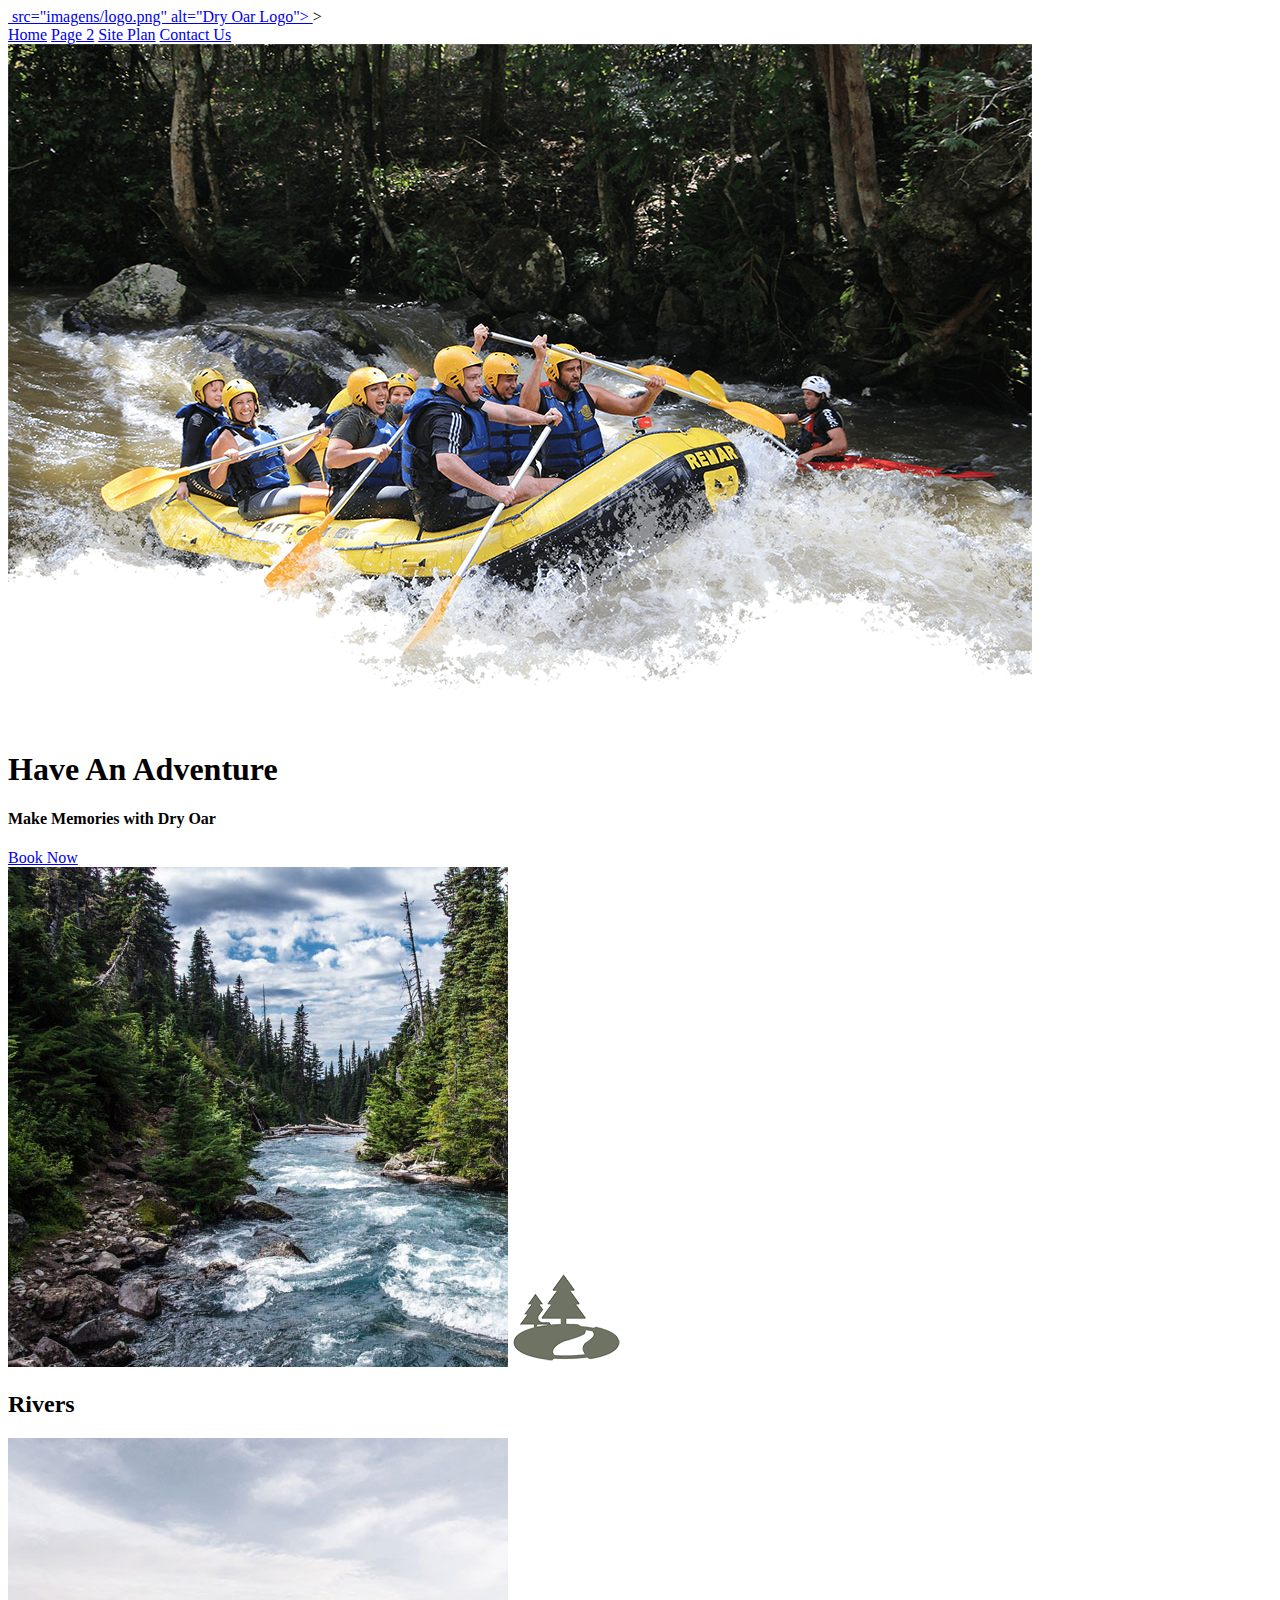
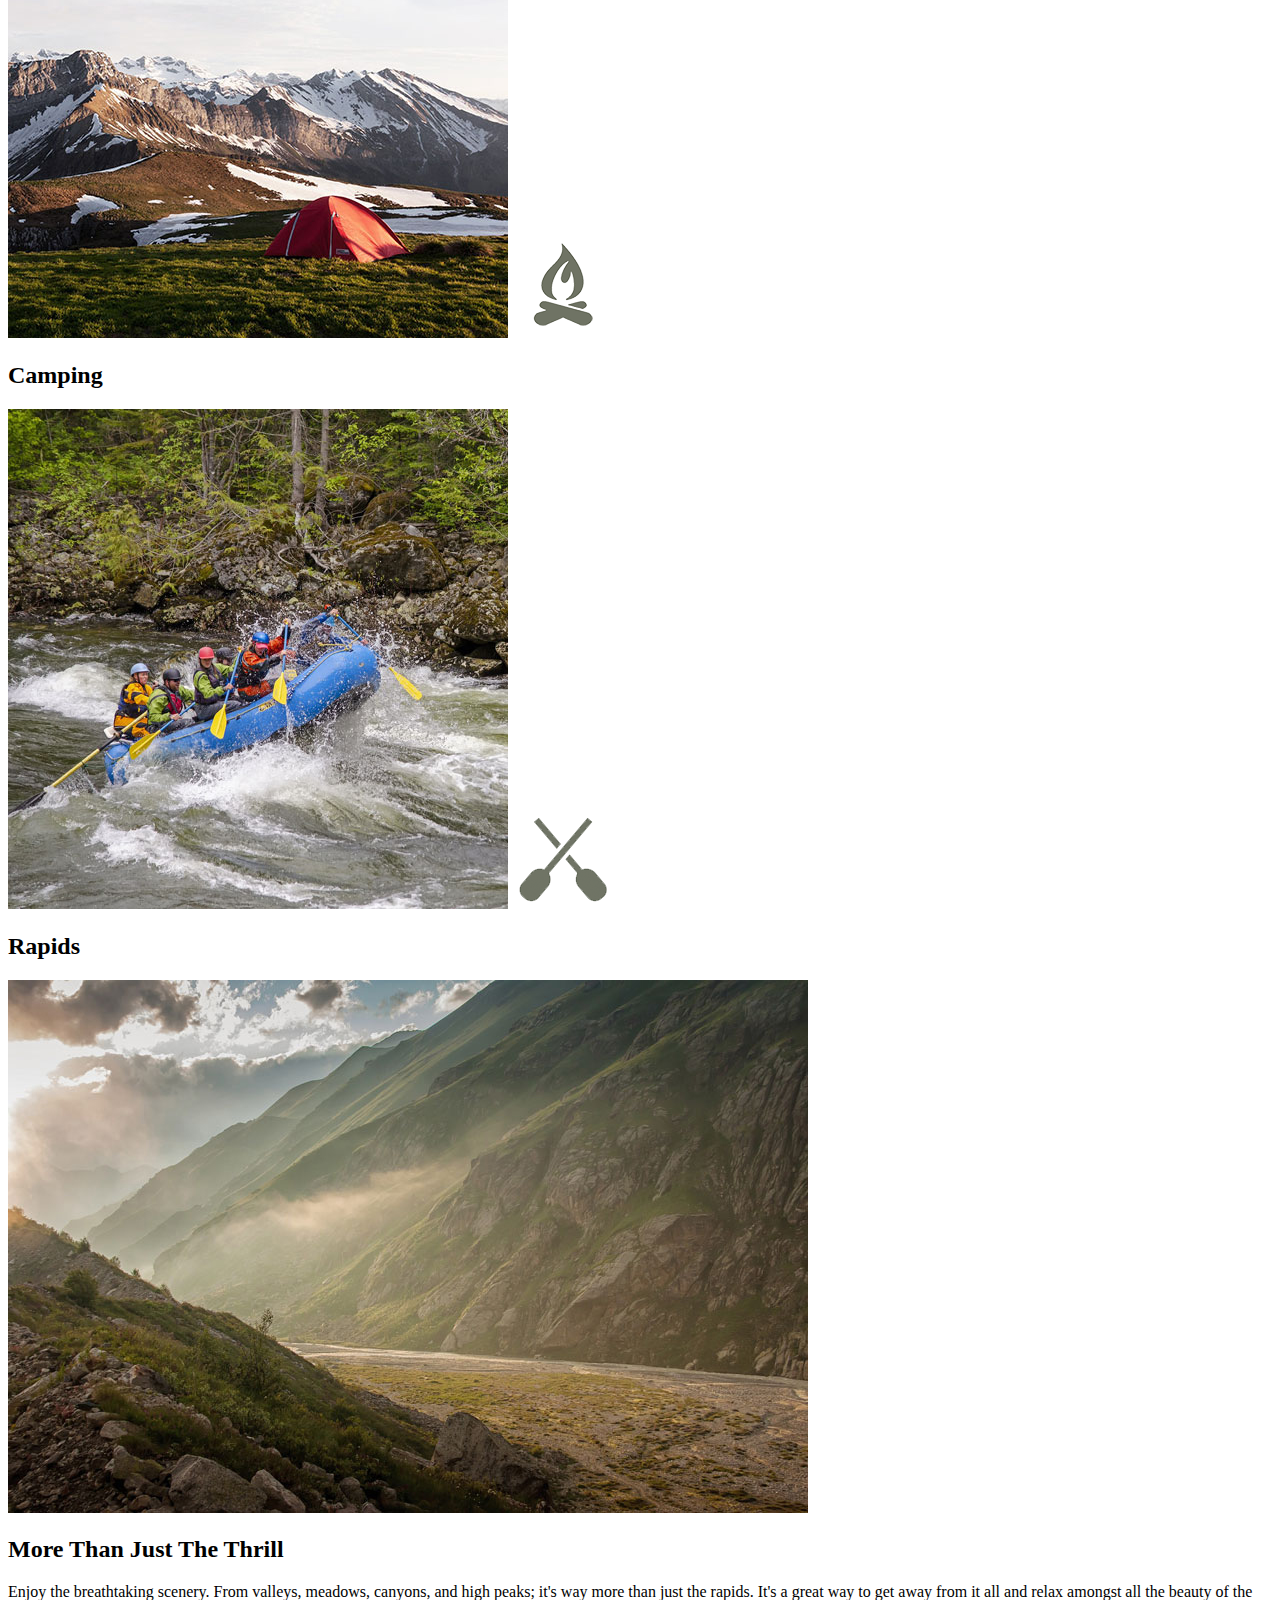
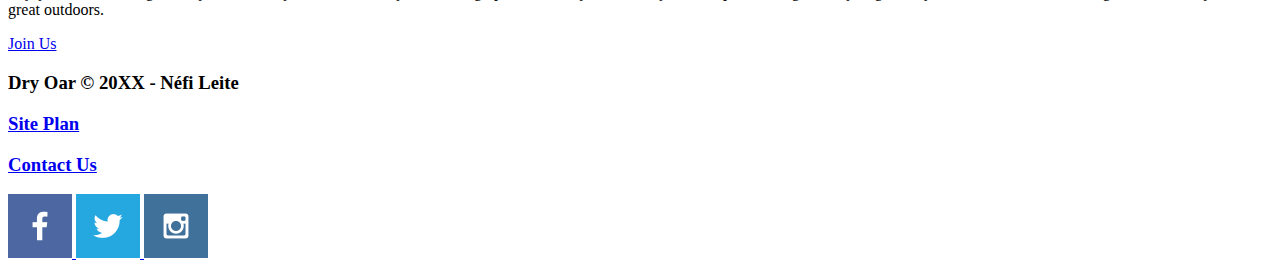
==== wwr/index.html @ 269e59d2 "New features" ====
<!DOCTYPE html>
<html lang="en">

<head>
    <meta charset="UTF-8">
    <meta http-equiv="X-UA-Compatible" content="IE=edge">
    <meta name="viewport" content="width=device-width, initial-scale=1.0">
    <title>Your greatest rafting adventure starts here!</title>
</head>

<body>
    <header>
        <a id="logo_link" href="index.html">
            <img class="logo"> src="imagens/logo.png" alt="Dry Oar Logo">
        </a>
        ><nav>
            <a href="index.html">Home</a>
            <a href="#">Page 2</a>
            <a href="site-plan-rafting.html">Site Plan</a>
            <a href="contactus.html">Contact Us</a>
        </nav>
    </header>
    <div Id="hero">
        <div id="hero-box">
            <img id="hero-img" , src="images/hero.png" , alt="People enjoying rafting">
        </div>
        <section id="hero-msg">
            <h1 class="home-title">Have An Adventure</h1>
            <h4>Make Memories with Dry Oar </h4>
            <div class='button-box'>
                <a class='book' href="rates.html">Book Now</a>
            </div>
        </section>
    </div>
    <main class="home-grid">
        <section class="rivers-card">
            <img class="card-img" src="images/rivers.jpg" alt="river in forest">
            <img class="icon" src="images/river_icon.png" alt="river icon">
            <h2>Rivers</h2>
        </section>
        <section class="camping-card">
            <img class="card-img" src="images/camping.jpg" alt="tent in mountains">
            <img class="icon" src="images/fire_icon.png" alt="fire icon">
            <h2>Camping</h2>
        </section>
        <section class="rapids-card">
            <img class="card-img" src="images/rapids.jpg" alt="rafting boat">
            <img class="icon" src="images/oars.png" alt="oars icon">
            <h2>Rapids</h2>
        </section>
        <img class="mountains" src="images/mountains.jpg" alt="Misty mountains">
        <section class="msg">
            <h2>More Than Just The Thrill</h2>
            <p>Enjoy the breathtaking scenery. From valleys, meadows, canyons, and high peaks; it's way more than just
                the rapids. It's a great way to get away from it all and relax amongst all the beauty of the great
                outdoors. </p>
            <a class='join' href="rivers.html">Join Us</a>
        </section>

    </main>
    <footer>
        <h3>Dry Oar &copy; 20XX - Néfi Leite</h3>
        <h3><a href="site-plan-rafting.html">Site Plan</a></h3>
        <h3><a href="contactus.html">Contact Us</a></h3>
        <div class="social">
            <a href="https://facebook.com">
                <img src="images/facebook.png" alt="fb icon">
            </a>
            <a href="https://twitter.com">
                <img src="images/twitter.png" alt="twitter icon">
            </a>
            <a href="https://instagram.com">
                <img src="images/instagram.png" alt="instagram icon">
            </a>
        </div>
    </footer>

</body>

</html>
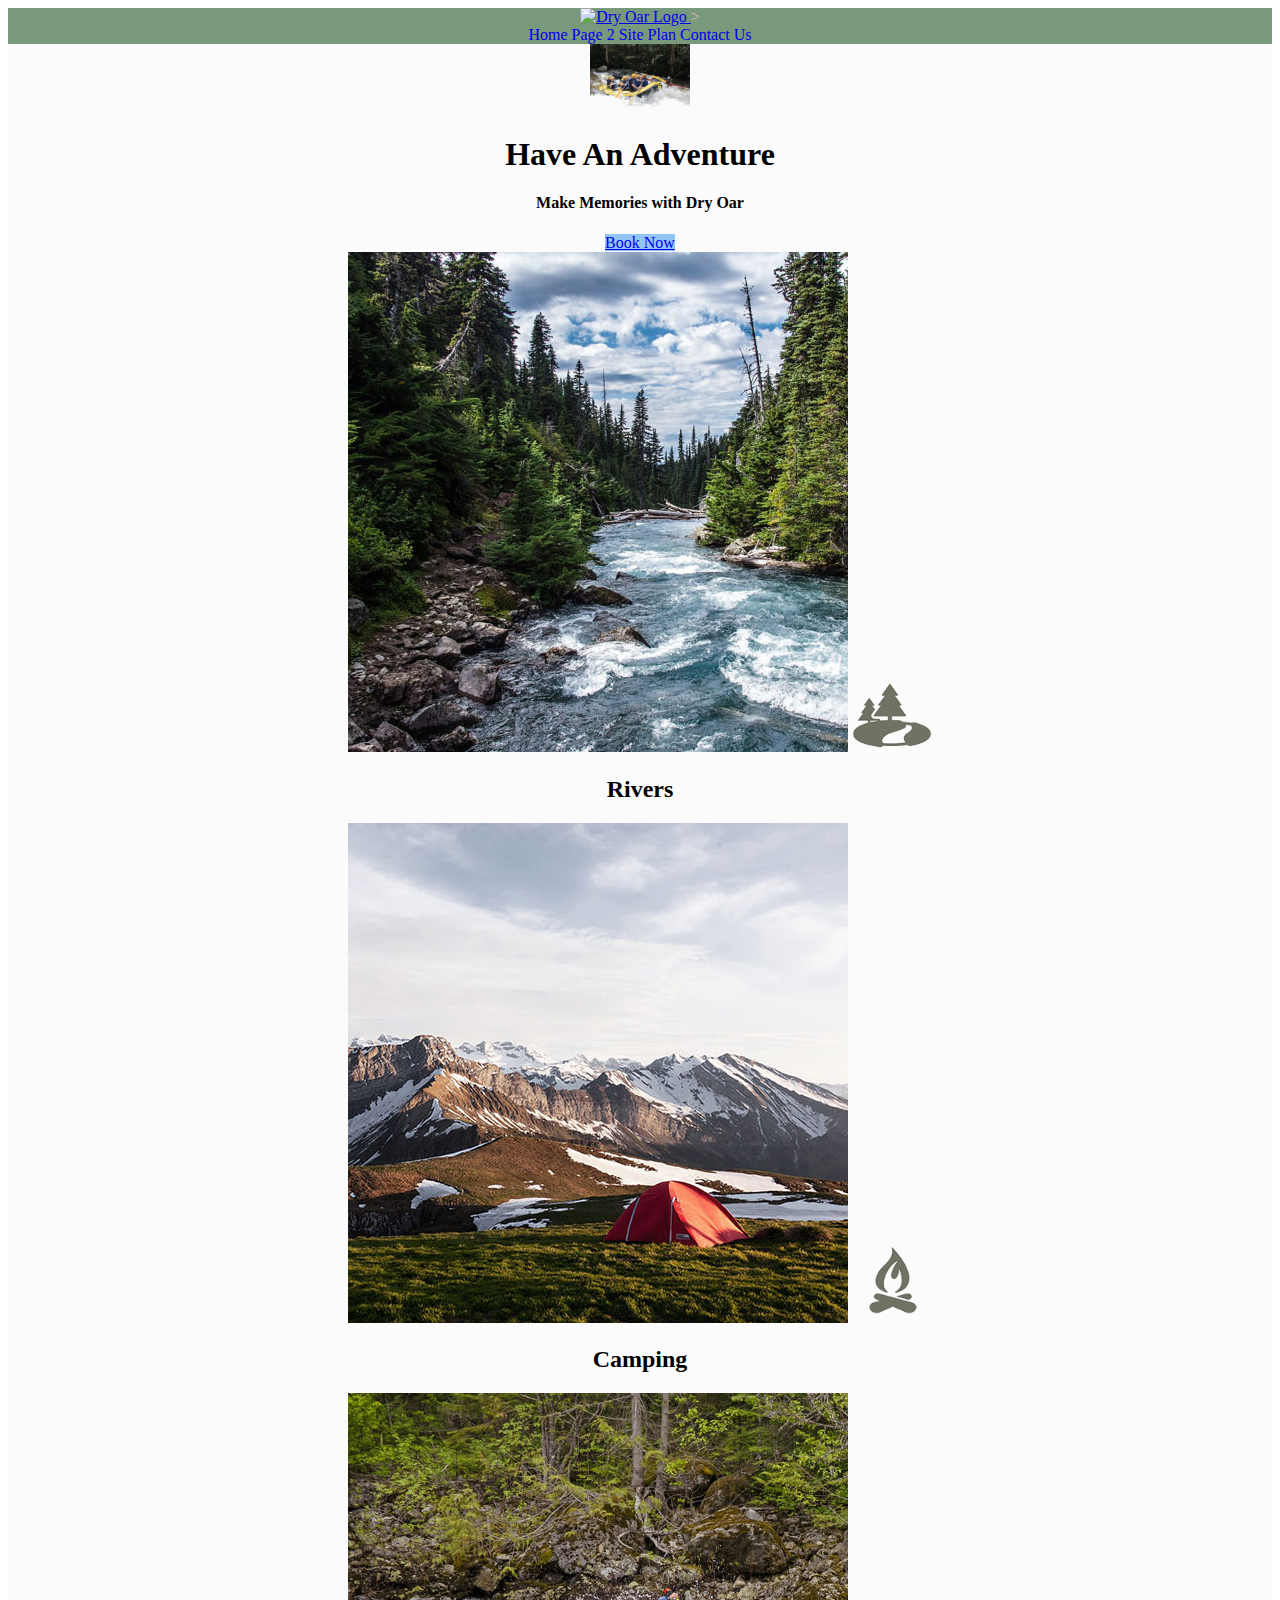
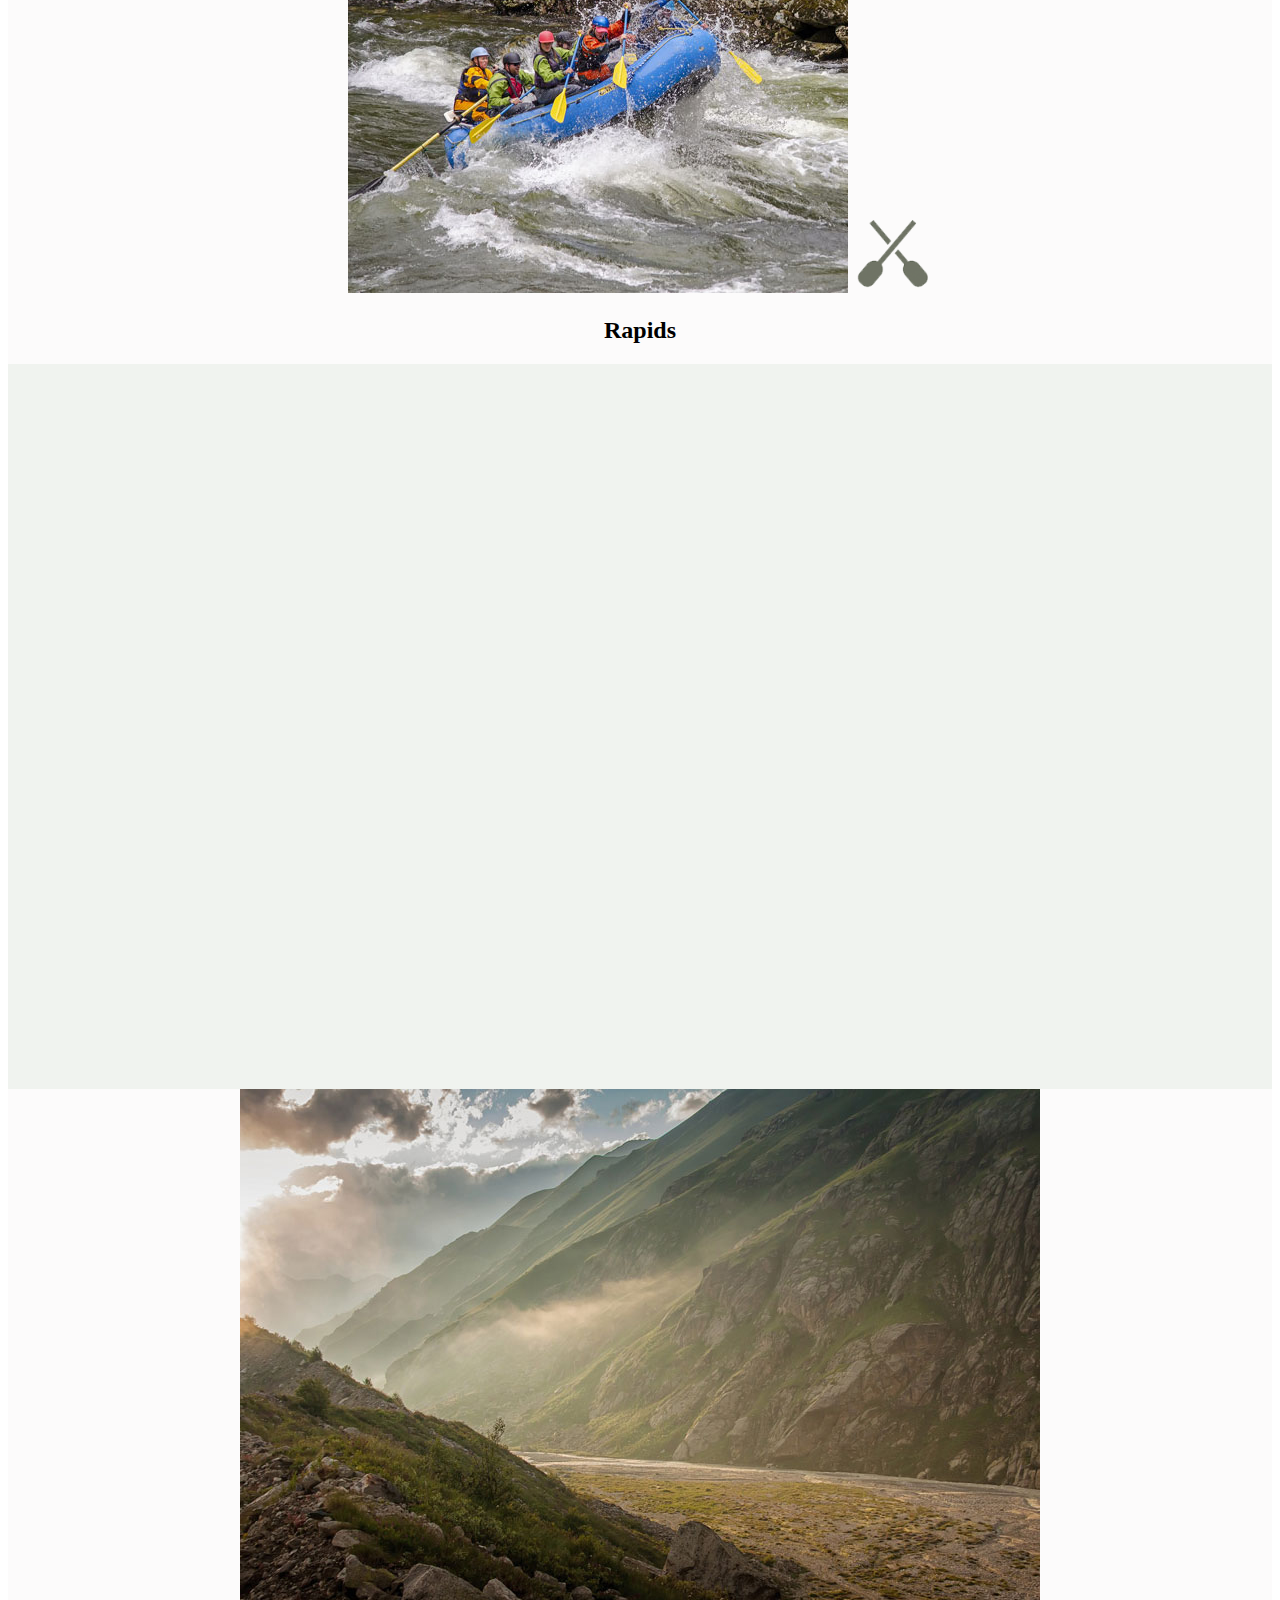
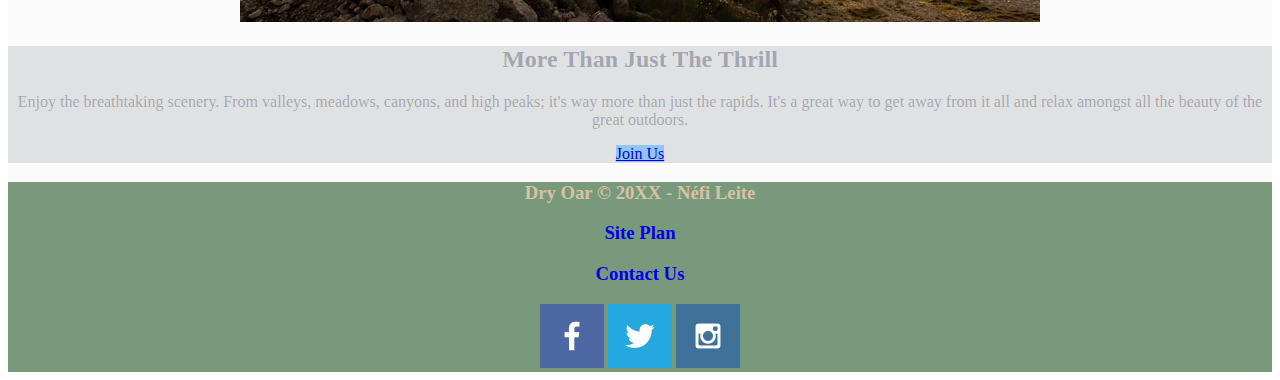
==== commit cb874917: "add new css" ====
--- a/wwr/index.html
+++ b/wwr/index.html
@@ -5,76 +5,79 @@
     <meta charset="UTF-8">
     <meta http-equiv="X-UA-Compatible" content="IE=edge">
     <meta name="viewport" content="width=device-width, initial-scale=1.0">
+    <link rel="stylesheet" href="styles/style.css">
     <title>Your greatest rafting adventure starts here!</title>
 </head>
 
 <body>
-    <header>
-        <a id="logo_link" href="index.html">
-            <img class="logo"> src="imagens/logo.png" alt="Dry Oar Logo">
-        </a>
-        ><nav>
-            <a href="index.html">Home</a>
-            <a href="#">Page 2</a>
-            <a href="site-plan-rafting.html">Site Plan</a>
-            <a href="contactus.html">Contact Us</a>
-        </nav>
-    </header>
-    <div Id="hero">
-        <div id="hero-box">
-            <img id="hero-img" , src="images/hero.png" , alt="People enjoying rafting">
+    <div id="content">
+        <header>
+            <a id="logo_link" href="index.html">
+                <img class="logo" src="imagens/logo.png" alt="Dry Oar Logo">
+            </a>
+            ><nav>
+                <a href="index.html">Home</a>
+                <a href="#">Page 2</a>
+                <a href="site-plan-rafting.html">Site Plan</a>
+                <a href="contactus.html">Contact Us</a>
+            </nav>
+        </header>
+        <div Id="hero">
+            <div id="hero-box">
+                <img id="hero-img" src="images/hero.png" alt="People enjoying rafting">
+            </div>
+            <section id="hero-msg">
+                <h1 class="home-title">Have An Adventure</h1>
+                <h4>Make Memories with Dry Oar </h4>
+                <div class='button-box'>
+                    <a class='book' href="rates.html">Book Now</a>
+                </div>
+            </section>
         </div>
-        <section id="hero-msg">
-            <h1 class="home-title">Have An Adventure</h1>
-            <h4>Make Memories with Dry Oar </h4>
-            <div class='button-box'>
-                <a class='book' href="rates.html">Book Now</a>
+        <main class="home-grid">
+            <section class="rivers-card">
+                <img class="card-img" src="images/rivers.jpg" alt="river in forest">
+                <img class="icon" src="images/river_icon.png" alt="river icon">
+                <h2>Rivers</h2>
+            </section>
+            <section class="camping-card">
+                <img class="card-img" src="images/camping.jpg" alt="tent in mountains">
+                <img class="icon" src="images/fire_icon.png" alt="fire icon">
+                <h2>Camping</h2>
+            </section>
+            <section class="rapids-card">
+                <img class="card-img" src="images/rapids.jpg" alt="rafting boat">
+                <img class="icon" src="images/oars.png" alt="oars icon">
+                <h2>Rapids</h2>
+            </section>
+            <div id="background"></div>
+            <img class="mountains" src="images/mountains.jpg" alt="Misty mountains">
+            <section class="msg">
+                <h2>More Than Just The Thrill</h2>
+                <p>Enjoy the breathtaking scenery. From valleys, meadows, canyons, and high peaks; it's way more than just
+                    the rapids. It's a great way to get away from it all and relax amongst all the beauty of the great
+                    outdoors. </p>
+                <a class='join' href="rivers.html">Join Us</a>
+            </section>
+
+        </main>
+        <footer>
+            <h3>Dry Oar &copy; 20XX - Néfi Leite</h3>
+            <h3><a href="site-plan-rafting.html">Site Plan</a></h3>
+            <h3><a href="contactus.html">Contact Us</a></h3>
+            <div class="social">
+                <a href="https://facebook.com" target="_blank"> <!--tag que direciona o link para uma nova aba!-->
+                    <img src="images/facebook.png" alt="fb icon">
+                </a>
+                <a href="https://twitter.com">
+                    <img src="images/twitter.png" alt="twitter icon">
+                </a>
+                <a href="https://instagram.com">
+                    <img src="images/instagram.png" alt="instagram icon">
+                </a>
             </div>
-        </section>
+        </footer>
     </div>
-    <main class="home-grid">
-        <section class="rivers-card">
-            <img class="card-img" src="images/rivers.jpg" alt="river in forest">
-            <img class="icon" src="images/river_icon.png" alt="river icon">
-            <h2>Rivers</h2>
-        </section>
-        <section class="camping-card">
-            <img class="card-img" src="images/camping.jpg" alt="tent in mountains">
-            <img class="icon" src="images/fire_icon.png" alt="fire icon">
-            <h2>Camping</h2>
-        </section>
-        <section class="rapids-card">
-            <img class="card-img" src="images/rapids.jpg" alt="rafting boat">
-            <img class="icon" src="images/oars.png" alt="oars icon">
-            <h2>Rapids</h2>
-        </section>
-        <img class="mountains" src="images/mountains.jpg" alt="Misty mountains">
-        <section class="msg">
-            <h2>More Than Just The Thrill</h2>
-            <p>Enjoy the breathtaking scenery. From valleys, meadows, canyons, and high peaks; it's way more than just
-                the rapids. It's a great way to get away from it all and relax amongst all the beauty of the great
-                outdoors. </p>
-            <a class='join' href="rivers.html">Join Us</a>
-        </section>
-
-    </main>
-    <footer>
-        <h3>Dry Oar &copy; 20XX - Néfi Leite</h3>
-        <h3><a href="site-plan-rafting.html">Site Plan</a></h3>
-        <h3><a href="contactus.html">Contact Us</a></h3>
-        <div class="social">
-            <a href="https://facebook.com">
-                <img src="images/facebook.png" alt="fb icon">
-            </a>
-            <a href="https://twitter.com">
-                <img src="images/twitter.png" alt="twitter icon">
-            </a>
-            <a href="https://instagram.com">
-                <img src="images/instagram.png" alt="instagram icon">
-            </a>
-        </div>
-    </footer>
-
 </body>
 
 </html>--- a/wwr/styles/style.css
+++ b/wwr/styles/style.css
@@ -0,0 +1,82 @@
+#content{
+    max-width: 1600px;
+    margin: 0 auto;
+    text-align: center;
+    background-color: #fcfbfb; 
+}
+
+nav a{
+    text-align: center;
+    text-decoration: none;
+}
+
+.icon{
+    width: 80px;
+}
+
+#hero-img{
+    width: 100px;
+}
+
+header {
+    background-color: rgb(120, 153, 123);
+    color: #d9c2a3
+}
+
+nav a:hover {
+    background-color: black;
+    color: #526fc04b
+}
+
+.join{
+    background-color: #91c5f3
+}
+
+.book{
+    background-color: #91c5f3
+}
+
+.msg{
+    background-color: #5f71752f;
+    color: #0a10314b
+}
+
+.book:hover{
+    background-color: #FE8D85;
+    color: #d9c2a3
+}
+
+.join:hover{
+    background-color: #FE8D85;
+    color: #d9c2a3
+}
+
+footer{
+    background-color: rgb(120, 153, 123);
+    color: #d9c2a3
+}
+
+footer a{
+    text-decoration: none;
+}
+
+footer h3 a:hover{
+    text-decoration: underline;
+}
+
+#background {
+    height: 725px;
+    background-color: #aec9ae27;
+}
+
+#hero-msg h1{
+    text-align: center;
+}
+
+#hero-msg h4{
+    text-align: center;
+}
+
+main section{
+    text-align: center;
+}